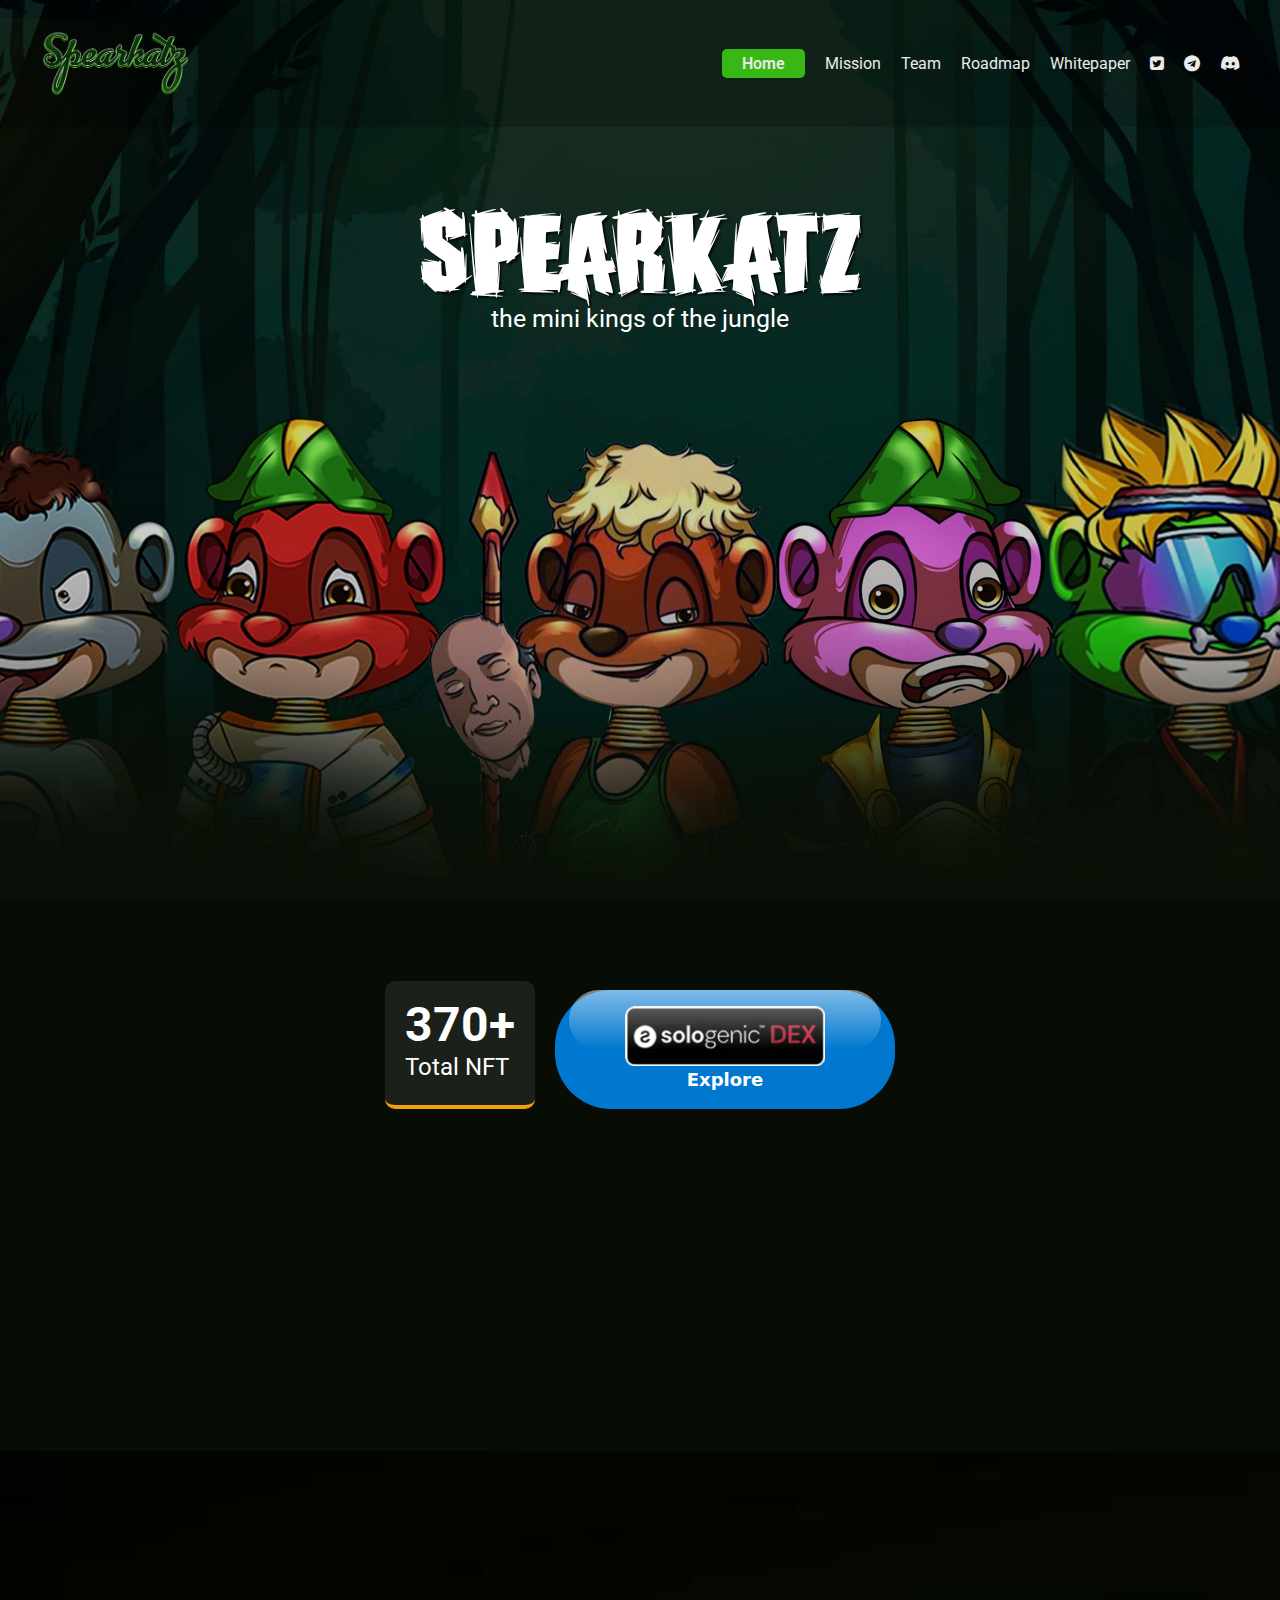
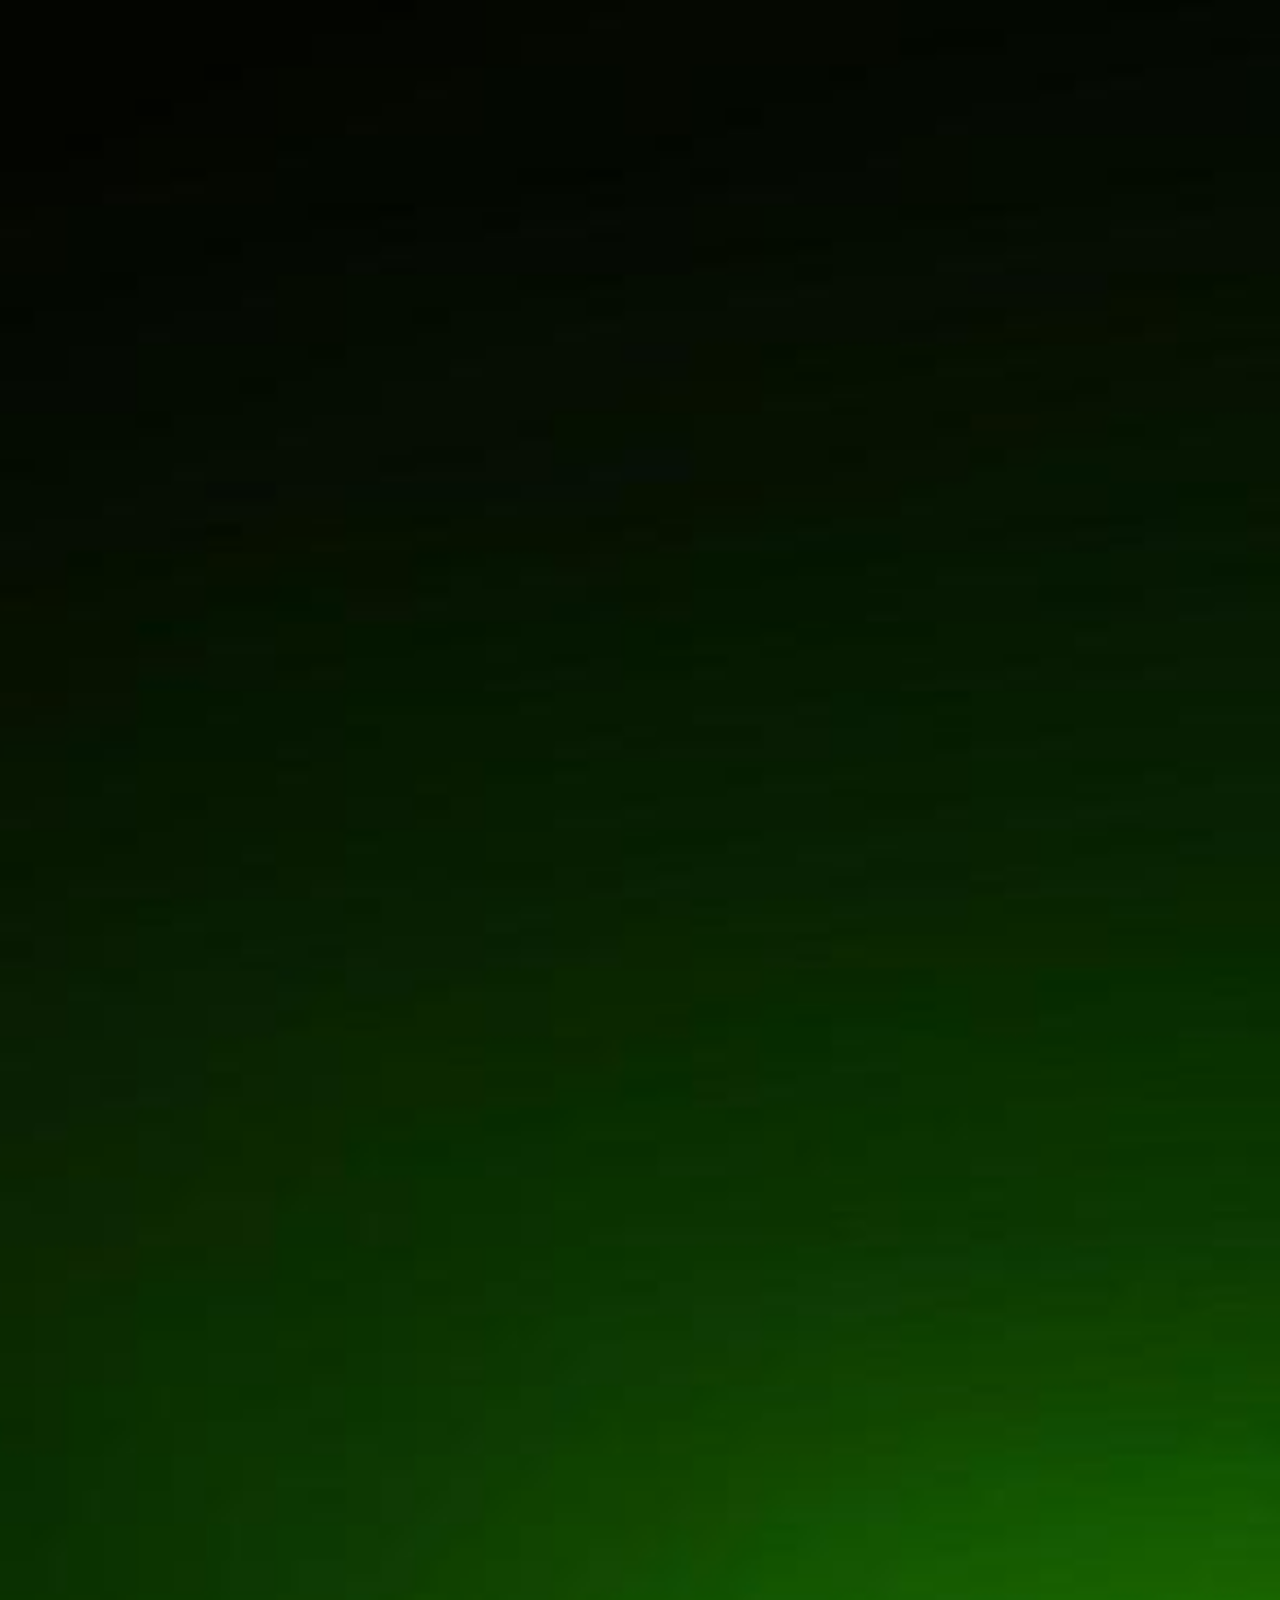
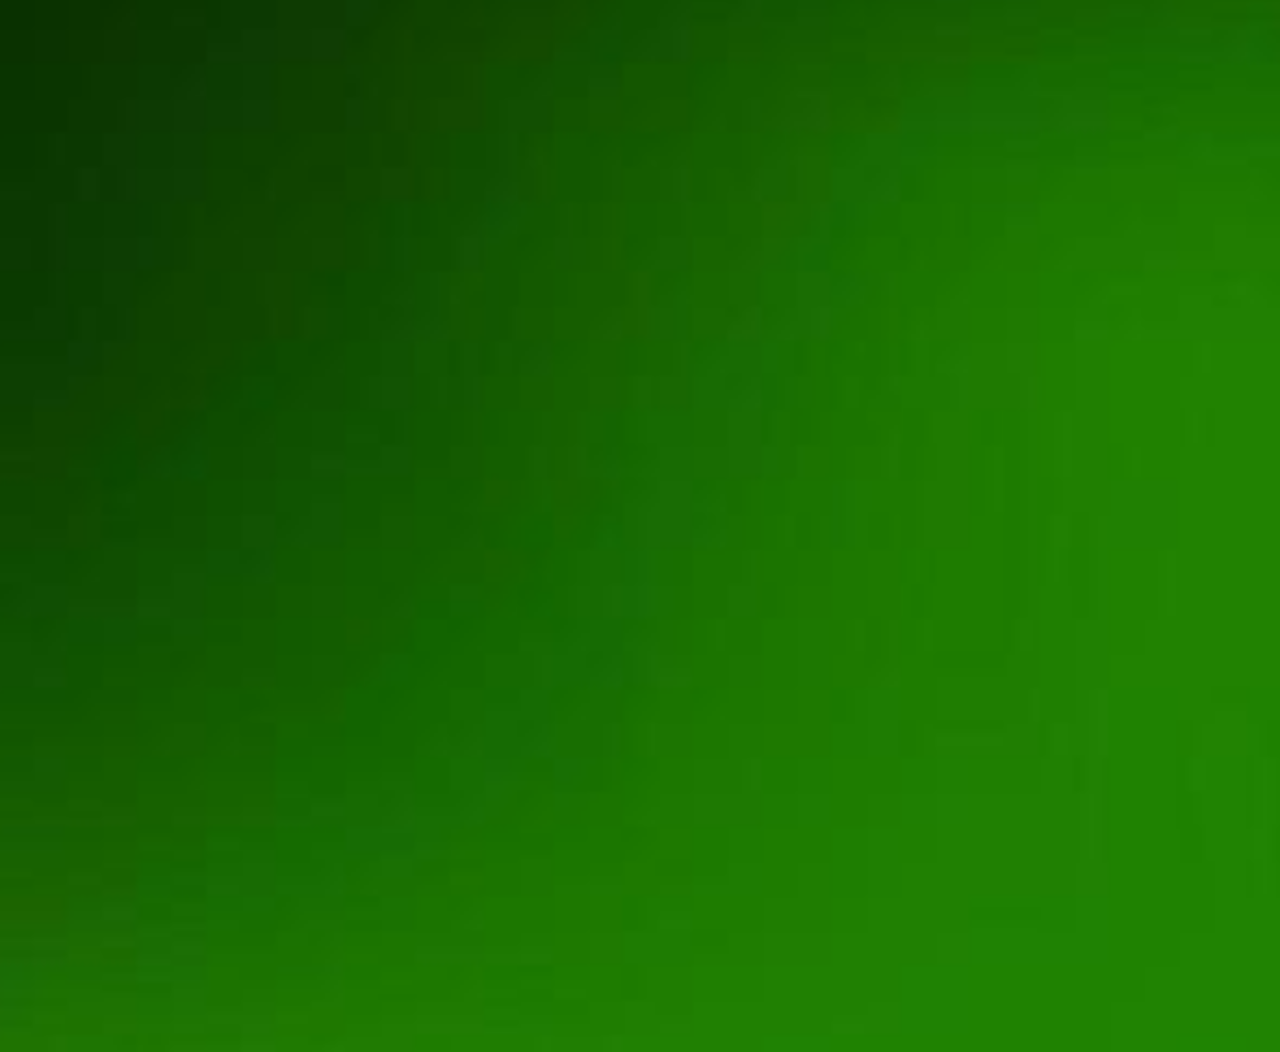
==== spk/index.html @ 39f881a1 "Add files via upload" ====
<!DOCTYPE html>
<html lang="en">
<head>
    <meta charset="UTF-8">
    <meta http-equiv="X-UA-Compatible" content="IE=edge">
    <meta name="viewport" content="width=device-width, initial-scale=1.0">
    <link rel="stylesheet" href="./index.css">
    <title>Spearkatz</title>

    <link href="https://cdnjs.cloudflare.com/ajax/libs/font-awesome/5.13.0/css/all.min.css" rel="stylesheet">
    <link rel="shortcut icon" href="./assets/favicon.ico" type="image/x-icon"/>
    <link rel="stylesheet" href="https://cdnjs.cloudflare.com/ajax/libs/font-awesome/4.7.0/css/font-awesome.min.css">
    <!-- CSS only -->
    <link href="https://cdn.jsdelivr.net/npm/bootstrap@5.2.1/dist/css/bootstrap.min.css" rel="stylesheet">
    
</head>
<body>
    
    <div class="hero-section ">
        <div class="nav-head">
        <div class="nav">
            <div class="logo-image">
                <a href="#"><img src="./images/logo.png" class="banenr" alt="logo"></a>
            </div>
            <div class="nav-content">
                <ul>
                    <li><a href="#" class="stay">Home</a></li>
                    <li><a href="#mission">Mission</a></li>
                    <li><a href="#team">Team</a></li>
                    <li><a href="#roadmap">Roadmap</a></li>
                    <li><a href="Whitepaper.html">Whitepaper</a></li>
                    <li><a href="https://twitter.com/spearkatzNFT" target="_blank"><i class="fa fa-twitter-square" aria-hidden="true"></i></a></li>
                    <li><a href="https://t.me/+BQ07JZ6l0HM3Yjg1" target="_blank"><i class="fa fa-telegram" aria-hidden="true"></i></a></li>
                    <li><a href="https://discord.gg/ZpH6e627" target="_blank"><i class="fab fa-discord" aria-hidden="true"></i></a></li>
                    <!-- <li><a href="https://discord.gg/ZpH6e627" target="_blank"><i class="fa fa-envelope-o" aria-hidden="true"></i></a></li> -->
                </ul>
            </div>
        </div>
        <button class="btn btn-primary" type="button" data-bs-toggle="offcanvas" data-bs-target="#offcanvasRight" id="close" aria-controls="offcanvasRight"><i class="fa fa-bars"></i></button>

<div class="offcanvas offcanvas-end" tabindex="-1" id="offcanvasRight" aria-labelledby="offcanvasRightLabel">
  <div class="offcanvas-header">
    <h5 id="offcanvasRightLabel"> </h5> 
    <button type="button" class="btn-close text-reset" data-bs-dismiss="offcanvas" aria-label="Close"></button>
  </div>
  <div class="offcanvas-body">
    <div class="navs">
                <div class="col">
                    <li><a href="#" >Home</a></li>
                    <li><a href="#mission">Mission</a></li>
                    <li><a href="#team">Team</a></li>
                    <li><a href="#roadmap">Roadmap</a></li>
                    <li><a href="Whitepaper.html">Whitepaper</a></li>
                    </div>
                    <div class="icon">
                    <li><a href="https://twitter.com/spearkatzNFT" target="_blank"><i class="fa fa-twitter-square" aria-hidden="true"></i></a></li>
                    <li><a href="https://t.me/+BQ07JZ6l0HM3Yjg1" target="_blank"><i class="fa fa-telegram" aria-hidden="true"></i></a></li>
                    <li><a href="https://discord.gg/ZpH6e627" target="_blank"><i class="fab fa-discord" aria-hidden="true"></i></a></li>
                    </div>
                    <!-- <li><a href="https://discord.gg/ZpH6e627" target="_blank"><i class="fa fa-envelope-o" aria-hidden="true"></i></a></li> -->
                </ul>
            </div>
  </div>
</div>
        </div>
        
        <div class="hero-text home-intro">
        <h2 class="fontsize">Spearkatz</h2>
        <p>the mini kings of the jungle</p>
        </div>
        
    </div>
    <section class="our-mission" id="mission">
        <div class="root">
            <section class="counter">
                
                <!-- single number -->
                <article>
                <span class="number" data-value="1999">0</span>
                <p class="time">Total NFT</p>
                </article>
                <!-- end of single number -->
                <div class="buuuuton">
                    <!-- HTML !-->
                    <a href="https://sologenic.org/profile/spearkatz/" target="_blank"><div>
                        <button class="button-71" role="button">
                    <div class="imgg">
                        <img src="./images/sologenic dex logo.webp" alt="" srcset="">
                    </div>
                    Explore
                </button>
                </div>
            </a>
                </div>
              </section>
        </div>
        <div class="mission-head fade-in">
          <div class="mission">
            <h2 class="fontsize">Our Mission</h2>
            <div class="cen">
            <p>Our mission is to bring our own style of hand drawn art to the XRP ledger while being able to give back to the community and help some well deserved charities along the way. Twenty percent of all  sales from each drop will be donated to various charities.
              The entire collection will consist of 1999 hand drawn NFT minted in batches of 50 NFT.</p>
            </div>
        </div>
        </div>
    </section>

    <section class="sectionn3 fade-in">
        <div class="section3-image ss">
            <img class="NO1" src="./Images/1.png" style="max-width: 250px; " alt="">
            <img class="no2" src="./Images/23.png" style="max-width: 250px; " alt="">
            <img class="no3" src="./Images/17.png" style="max-width: 250px; " alt="">
            <img class="no4" src="./Images/9.png" style="max-width: 250px; " alt="">
        </div>
        </section>

        <section class="our-mission fade-in">
            <h1 class="fontsize ann">Announcements</h1>
            <div class="flex">
            <div class="side-img">
                <img src="./images/7.png" alt="" srcset="">
            </div>
            <div class="sss">
                <p class="m">SpearkatzNFT is pleased to announce that we have been accepted onto the Staykx platform , Once the XLS-20D update is live you will have the ability to stake your NFTs to earn more SPR tokens , on top of the weekly rewards that you will receive from us.
                    Not long after that we will have our own staking pool SPR/STX Rewards to be paid in STX.</p>
            </div>
        </div>
        <div class="pie-chart">
            <!-- <h1>SPR HOLDER REWARD</h1>
            <div id="piechart" style=""></div> -->
            <div class="container my-4">
                <p class="font-weight-bold"></p>
                <div class="pie">
                  <canvas id="pieChart" style="max-width: 1000px; "></canvas>
                </div>
            
              </div>
        </div>
        
    </section>

    <section class="sectionn3 theme fade-in">
        <div class="our-team" id="team">
            <h2 class="fontsize">Our Team</h2>
        </div>
        <div id="cc">
        <div class="cards">
            <div class="card">
                <div class="imgBx">
                  <img src="./images/1.png" alt="">
                </div>
                <h2 class="profile-name">   Beefy   </h2>
                <small class="user-handle">Creator/founder</small>
                <div class="profile-actions">
                    <!-- Follow -->
                </div>
                <!-- <div class="profile-links">
                  <a href="#" class="link link-icon">
                    <i class="ph-facebook-logo"></i>
                  </a>
                  <a href="#" class="link link-icon">
                    <i class="ph-twitter-logo"></i>
                  </a>
                  <a href="#" class="link link-icon">
                    <i class="ph-instagram-logo"></i>
                  </a>
                </div> -->
              </div>
            <div class="card">
                <div class="imgBx">
                  <img src="./images/10.png" alt="">
                </div>
                <h2 class="profile-name">MacKenzie</h2>
                <small class="user-handle">The Inspiration</small>
                <div class="profile-actions">
                    <!-- Follow -->
                </div>
                <!-- <div class="profile-links">
                  <a href="#" class="link link-icon">
                    <i class="ph-facebook-logo"></i>
                  </a>
                  <a href="#" class="link link-icon">
                    <i class="ph-twitter-logo"></i>
                  </a>
                  <a href="#" class="link link-icon">
                    <i class="ph-instagram-logo"></i>
                  </a>
                </div> -->
              </div>
            <div class="card">
                <div class="imgBx">
                  <img src="./images/17.png" alt="">
                </div>
                <h2 class="profile-name">Raja</h2>
                <small class="user-handle">Ambassador</small>
                <div class="profile-actions">
                    <!-- Follow -->
                </div>
                <!-- <div class="profile-links">
                  <a href="#" class="link link-icon">
                    <i class="ph-facebook-logo"></i>
                  </a>
                  <a href="#" class="link link-icon">
                    <i class="ph-twitter-logo"></i>
                  </a>
                  <a href="#" class="link link-icon">
                    <i class="ph-instagram-logo"></i>
                  </a>
                </div> -->
              </div>
            <div class="card">
                <div class="imgBx">
                  <img src="./images/18.png" alt="">
                </div>
                <h2 class="profile-name">Junie</h2>
                <small class="user-handle">Founder / Admin</small>
                <div class="profile-actions">
                    <!-- Follow -->
                </div>
                <!-- <div class="profile-links">
                  <a href="#" class="link link-icon">
                    <i class="ph-facebook-logo"></i>
                  </a>
                  <a href="#" class="link link-icon">
                    <i class="ph-twitter-logo"></i>
                  </a>
                  <a href="#" class="link link-icon">
                    <i class="ph-instagram-logo"></i>
                  </a>
                </div> -->
              </div>
            <div class="card">
                <div class="imgBx">
                  <img src="./images/4.png" alt="">
                </div>
                <h2 class="profile-name">Grant </h2>
                <small class="user-handle">Web developer</small>
                <div class="profile-actions">
                    <!-- Follow -->
                </div>
                <!-- <div class="profile-links">
                  <a href="#" class="link link-icon">
                    <i class="ph-facebook-logo"></i>
                  </a>
                  <a href="#" class="link link-icon">
                    <i class="ph-twitter-logo"></i>
                  </a>
                  <a href="#" class="link link-icon">
                    <i class="ph-instagram-logo"></i>
                  </a>
                </div> -->
              </div>
            <div class="card">
                <div class="imgBx">
                  <img src="./images/7.png" alt="">
                </div>
                <h2 class="profile-name">Rico  </h2>
                <small class="user-handle"> Digital artist</small>
                <div class="profile-actions">
                    <!-- Follow -->
                </div>
                <!-- <div class="profile-links">
                  <a href="#" class="link link-icon">
                    <i class="ph-facebook-logo"></i>
                  </a>
                  <a href="#" class="link link-icon">
                    <i class="ph-twitter-logo"></i>
                  </a>
                  <a href="#" class="link link-icon">
                    <i class="ph-instagram-logo"></i>
                  </a>
                </div> -->
              </div>
        </div>
        </div>
    </section>

    <section class="our-mission reward-hero fade-in">
        <h2 class="reward fontsize">Reward</h2>
        <p id="reward">
            <ul class="reward-list">
                <li>For each NFT held  holders will receive a weekly airdrop of Spear token – SPR.</li>
                <li>SPR tokens can be used to buy limited edition NFT that are currently being designed.</li>
                <li>Limited edition NFT will be available to purchase after the batch 2 mint is live.</li>
                <li>For each NFT held the holder will receive 10000 SPR tokens weekly.</li>
                <li>The more NFT held the more SPR tokens received.</li>
                <li>Twenty percent of NFT sales will be put onto a staking platform so holders will also receive a monthly XRP airdrop.</li>
                <li>Stay tuned as many more great things to come.</li>
            </ul>
        </p>
        <div class="roadmap" id="roadmap">
            <img src="./images/Jungle roadmapi.jpg" alt="" srcset="">
        </div>
    </section>
    
    <script src="https://cdnjs.cloudflare.com/ajax/libs/Chart.js/2.8.0/Chart.min.js"></script>
        <script type="text/javascript" src="https://www.gstatic.com/charts/loader.js"></script> 
    <script src="https://cdn.jsdelivr.net/npm/bootstrap@5.2.1/dist/js/bootstrap.bundle.min.js"></script>
    <script src="./app.js"></script>


    <!-- icon link -->

</body>
</html>
---- spk/index.css ----
@import url('http://fonts.cdnfonts.com/css/cf-jungle');
@import url('https://fonts.googleapis.com/css2?family=Roboto:wght@300;400;500;700&display=swap');

:root {
  --font: 'ghost_armorregular';
  /* -- size: kf; */
    --primary-100: hsl(21, 94%, 87%);
    --primary-200: hsl(21, 80%, 74%);
    --primary-300: hsl(21, 65%, 59%);
    --primary-400: hsl(21, 57%, 50%);
    /* primary/main color */
    --primary-500: hsl(21, 62%, 45%);
    --primary-600: hsl(21, 77%, 34%);
    --primary-700: hsl(21, 81%, 29%);
    --primary-800: hsl(21, 84%, 25%);
    --primary-900: hsl(21, 91%, 17%);
  
    /* grey */
    --grey-50: #f8fafc;
    --grey-100: #f1f5f9;
    --grey-200: #e2e8f0;
    --grey-300: #cbd5e1;
    --grey-400: #94a3b8;
    --grey-500: #64748b;
    --grey-600: #475569;
    --grey-700: #334155;
    --grey-800: #1e293b;
    --grey-900: #0f172a;
    /* rest of the colors */
    --black: #222;
    --white: #fff;
    --red-light: #f8d7da;
    --red-dark: #842029;
    --green-light: #d1e7dd;
    --green-dark: #0f5132;
  
    --smallText: 0.7em;
    /* rest of the vars */
    --backgroundColor: var(--grey-50);
    --textColor: var(--grey-900);
    --borderRadius: 0.25rem;
    --letterSpacing: 1px;
    --transition: 0.3s ease-in-out all;
    --max-width: 1120px;
    --fixed-width: 600px;
    --fluid-width: 90vw;
    /* box shadow*/
    --shadow-1: 0 1px 3px 0 rgba(0, 0, 0, 0.1), 0 1px 2px 0 rgba(0, 0, 0, 0.06);
    --shadow-2: 0 4px 6px -1px rgba(0, 0, 0, 0.1),
      0 2px 4px -1px rgba(0, 0, 0, 0.06);
    --shadow-3: 0 10px 15px -3px rgba(0, 0, 0, 0.1),
      0 4px 6px -2px rgba(0, 0, 0, 0.05);
    --shadow-4: 0 20px 25px -5px rgba(0, 0, 0, 0.1),
      0 10px 10px -5px rgba(0, 0, 0, 0.04);
  }
  @font-face {
    font-family: 'ghost_armorregular';
    src: url('./font/ghostarmor-webfont.woff') format('woff2'),
         url('./font/ghostarmor-webfont.woff2') format('woff');
    font-weight: normal;
    font-style: normal;

}

*{
  margin: 0 !important;
  padding: 0 !important;
  list-style: none;
  text-decoration: none !important;
  font-family:'Roboto', sans-serif;
  box-sizing: border-box;
  /* color: #fff; */
}

html{
  scroll-behavior: smooth !important;
}
.fade-in {
  opacity: 0;
  transition: opacity 250ms ease-in;
}

.fade-in.appear {
  opacity: 1;
}

body{
    background: url(./images/dark-green-gradient-blur-backdrop-vector.jpg);
    background-position: center;
    background-repeat: no-repeat;
    background-size: cover;
}
#close{
    display: none !important;
}
.logo-image img{
    width: 150px;
}

/* Nav bar */
.nav-content ul{
    display: flex;
  }
  .nav-head{
    display: flex;
    justify-content: center;
    padding: 30px 40px !important;
    background-color: rgba(0,0,0,.2);
  }
  .nav{
    width: 1500px !important;
    max-width: 1500px;
    display: flex;
    align-items: center !important;
    justify-content: space-between !important;
}
.nav-content ul li a{
    color: rgb(235, 235, 235);
    padding-left: 20px !important;
  }
  .stay{
    padding: 5px 10px !important;
    padding-right: 20px !important;
    border-radius: 5px;
    font-weight: 600;
    background: #38b814;
  }
  .stay:hover{
  color: rgb(235, 235, 235) !important;
  transition: 0.5s all ease;
  background: #1e7805;
}
.nav-content ul li a:hover{
    transition: 0.5s all ease;
    color: #2cc003;
}




/* hero section */
.hero-section{
    background:linear-gradient(90deg, rgba(0, 0, 0, 0.2) 0%, rgba(0, 0, 0, 0.2) 50%, rgba(0, 0, 0, 0.2) 100%), url(./images/banner\ img.jpg);
    height: 100vh;
    background-position: center;
    background-repeat: no-repeat;
    background-size: cover;
}
.hero-text{
    width: 100%;
    color: #fff;
    position: absolute;
    top: 20%;
    /* left: 50%; */
    transform: translate(-50%,-5);
    text-align: center;
  }
  .hero-text h2{
    font-family: var(--font);
    text-transform: uppercase;
    /* font-weight: 600; */
    font-size: 90px;
    padding-top: 20px !important;
    text-shadow: 2px 2px 2px rgba(0,0,0,.8);
    margin: 0 !important;
    height: 120px;
}
.hero-text p{
    font-family: 'Roboto', sans-serif;
    font-weight: 400;
    font-size: 25px !important;
    margin: 0 !important;
}

/* mission */
.our-mission{
background: #070d05;
border-bottom-width: 0 !important;
}
.mission p{
    margin: 0;
    margin-bottom: 50px !important;
}

.time {
    margin-bottom: 1.5rem;
    max-width: 40em;
  }
  
  
  small,
  .text-small {
    font-size: var(--smallText);
  }
  
  a {
    text-decoration: none;
  }
  ul {
    list-style-type: none;
    padding: 0 !important;
  }
  
  .img {
    width: 100%;
    display: block;
    object-fit: cover;
  }
  /*
  =============== 
  Numbers 
  ===============
  */
  

  
  @media screen and (min-width: 768px) {
    section {
      grid-template-columns: 1fr 1fr;
    }
  }
  @media screen and (min-width: 992px) {
    section {
      grid-template-columns: 1fr 1fr 1fr;
    }
  }
  
  article {
    background: rgba(109, 109, 109, 0.2);
    padding: 20px 20px !important;
    border-radius: 10px;
    border-bottom: 4px solid transparent;
  }
  
  article span {
    font-size: 3rem;
    font-weight: 700;
    color: #fff;
    line-height: 1;
  }
  
  article p {
    color: #fff;
    margin: 0;
    text-transform: capitalize;
    font-size: 1.5rem;
  }
  
  article:nth-of-type(1) {
    border-bottom-color: #f59e0b;
  }

.mission{
    text-align: center;
    color: #fff;
}
.mission h2{
    /* font-weight: 600; */
    text-transform: uppercase;
    font-family: var(--font);
    font-size: 70px;
}
.mission p{
  /* max-width: 1000px; */
  background-color: rgba(0, 0, 0, 0.7);
  border-radius: 20px ;
  width: 900px;
  font-size: 15px;
  padding: 30px 30px !important;
}
.mission-head{
  display: flex;
  justify-content: center;
  text-align: center;
}
.root{
  display: flex;
  justify-content: center;
}
.imgg img{
  width: 200px;
}
.buuuuton{
  padding-left: 20px !important;
}
.counter{
  display: flex;
  align-items: center;
  margin-left: 0px auto;
  padding: 5rem 0 !important;
  /* gap: 2rem; */
  max-width: 1500px;
}

.section3-image img{
  /* clip-path: circle(50% at 50% 50%);
  box-shadow: 0px 2px 40px 5px #E02B20; */
  border-radius: 40px 40px 40px 40px;
  overflow: hidden;
  MARGIN-left: 20px !important;
}
.sectionn3{
  background: #001200;
  /* width: 100vw; */
  margin: 0 !important;
  padding-bottom: 90px !important;
}
.section3-image{
  padding-top: 40px !important;
  padding-bottom: 40px !important;
}
.ss{
  display: flex;
  justify-content: center;
  padding-top: 80px !important;
}
.NO1{
  box-shadow: 0px 2px 40px 5px #E02B20;
}
.no2{
  box-shadow: 0px 2px 40px 5px #7CDA24;
}
.no3{
  box-shadow: 0px 2px 40px 5px #af7e00;
}
.no4{
  box-shadow: 0px 2px 40px 5px #25ddda;
}
.our-mission h1{
  font-family: var(--font);
  text-transform: uppercase;
  color: #fff;
  font-size: 70px;
  text-align: center;
  padding-top: 50px !important;
  margin-bottom: 20px !important;
}
.sss{
  display: flex;
  justify-content: center;
  margin-left: 40px;
}
.flex{
  display: flex;
  justify-content: center;
  align-items: center;
  padding-bottom: 20px !important;
}
.side-img img{
  width: 250px;
  padding-right: 15px !important;
}
.sss p{
  width: 550px;
  background-color: rgba(0, 0, 0, 0.7);
  border-radius: 20px ;
  padding: 20px 20px !important;
  color: #fff;
}


/* pie chat */
#pieChart{
  padding-bottom: 20px !important;
  padding-top: 20px !important;
}
.pie{
  display: flex;
  justify-content: center;
}
.pie-chart{
  display: flex;
  justify-content: center;
}



/* our team */

#cc{
  display: flex;
  justify-content: center;
}
.our-team{
  text-align: center;
  padding-bottom: 20px !important;
  color: #ffff;
}
.our-team h2{
  font-family: var(--font);
  text-transform: uppercase;
  font-size: 70px;
  padding-bottom: 20px !important;
  padding-top: 50px !important;
}
.theme{
  background-image: linear-gradient(rgba(0, 0, 0, 0.5), rgba(0, 0, 0, 0.5)), url(./images/sasha-mio-2.jpg);
}
.cards{
    /* min-height: 100vh; */
    display: grid;
    grid-template-columns: 1fr 1fr 1fr;
    justify-content: center;
    justify-items: center;
    /* padding-block: ; */
    align-items: center;
    /* background: #060606; */
    max-width: 1500px;
}
.card{
  display: flex;
  justify-content: center;
  align-items: center;
    flex-direction: column;
    width: 90%;
    max-width: 300px;
    position: relative;
    background-color: #1e7805;
    background-clip: padding-box;
    border: 3px solid transparent;
    background-color: rgb(255, 255, 255, 0.1) !important;
    height: 300px !important;
    padding: 3rem !important;
    color: #f1f3f3;
    border-radius: 16px;
    margin-bottom: 20px !important;
  }
  .card:hover{
    box-shadow: 0 0 20px 0px rgba(255, 255, 255, 1);
    transition: 0.5s all ease;
    /* transform: translate(1px); */
    /* background-color: #16310e !important; */

  }
.card::after
{
    content: '';
    position: absolute;
    top: -3px;
    bottom: -3px;
    right: -3px;
    left: -3px;
    z-index: -1;
    display: block;
    border-radius: 16px;
    /* background-image: linear-gradient(135deg, #752e7c, #734a58 20%, #1b2028 30%, #2c333e 100%); */
}
.card .imgBx 
{
    width: 175px;
    height: 175px;
    border-radius: 20px;
    position: relative;
    overflow: hidden;
    border: #fff 2px solid;
}
.card .imgBx img
{
    position: absolute;
    top: 50%;
    left: 50%;
    transform: translate(-50%,-50%);
    object-fit: cover;
    width: 100%;
}
.card .profile-name
{
    font-size: 1.5rem;
    font-weight: 600;
    margin-top: 1.5rem;
}
.card .user-handle
{
    color: #7d8396;
}
.card .profile-actions
{
    display: flex;
    justify-content: center;
    align-items: center;
    margin-top: 1.5rem;
}
.card .profile-actions > *
{
    margin: 0 0.25rem;
}

/* CSS */
.button-71 {
  background-color: #0078d0;
  border: 0;
  border-radius: 56px;
  color: #fff;
  cursor: pointer;
  display: inline-block;
  font-family: system-ui,-apple-system,system-ui,"Segoe UI",Roboto,Ubuntu,"Helvetica Neue",sans-serif;
  font-size: 18px;
  font-weight: 600;
  outline: 0;
  padding: 16px 21px !important;
  position: relative;
  text-align: center;
  text-decoration: none;
  transition: all .3s;
  user-select: none;
  -webkit-user-select: none;
  touch-action: manipulation;
}

.button-71:before {
  background-color: initial;
  background-image: linear-gradient(#fff 0, rgba(255, 255, 255, 0) 100%);
  border-radius: 125px;
  content: "";
  height: 50%;
  left: 4%;
  opacity: .5;
  position: absolute;
  top: 0;
  transition: all .3s;
  width: 92%;
}

.button-71:hover {
  box-shadow: rgba(255, 255, 255, .2) 0 3px 15px inset, rgba(0, 0, 0, .1) 0 3px 5px, rgba(0, 0, 0, .1) 0 10px 13px;
  transform: scale(1.05);
}

@media (min-width: 768px) {
  .button-71 {
    padding: 16px 70px !important;
    margin-top: 10px!important;
  }
}

.reward-hero{
  text-align: center;
  color: #fff;
}
.reward{
  font-family: var(--font);
  padding-bottom: 20px !important ;
  padding-top: 50px !important ;
  font-size: 70px !important;
  text-transform: uppercase;
}
.reward-list li{
  list-style: square !important;
  text-align: left;
  width: 700px;
  /* display: none; */
}
.reward-list{
  display: grid;
  justify-content: center;
  padding-bottom: 50px !important;
}
.roadmap img{
  width: 80vw;
  max-width: 1200px !important;
  padding-bottom: 10px !important;
}


/* Mobile view */
@media(max-width: 1110px) {
  .ss{
    /* display: block; */
  }
  .ss img{
    width: 200px;
  }
  .mission p{
    width: 80vw;
  }
}
@media (max-width: 900px) {
  .ss{
    display: grid;
    grid-template-columns: 1fr 1fr;
    justify-items: center;
  }
  .ss img{
    margin-bottom: 40px !important;
  }
}
@media (max-width: 860px) {
  .nav-content ul li a{
    font-size: 12px;
    /* display: none; */
  }
  .logo-image a img{
    width: 100px;
  }
  .hero-text h2, .mission H2{
    font-size: 70px;
    height: 80px;
  }
  .hero-text p{
    font-size: 20px;
  }
}
/* media per section */

/* nav & heo section */
@media (max-width: 690px) {
  .nav-content ul li a i{
    /* font-size: 12px; */
    display: none !important;
  }
  .nav-content ul li a{
    padding-right: 7px!important;
    padding-left: 7px!important;
  }
  .nav-head{
    padding: 20px 20px!important;
  }
}
@media (max-width:550px) {
  .nav-content{
    display: none;
  }
  #close{
    display: block !important;
    padding: 5px 10px!important;
    /* margin-left: 400px !important; */
  }
  .hero-section{
    height: 70vh;
  }
}
@media (max-width:860px) {
  .hero-text h2{
    /* font-size: 60px; */
    height: 100px ;
  }
  /* .mission h2{
    /* padding-bottom: 100px !important; */
  } */
  .reward{
    padding-block: 40px !important;
  }
  .cen{
    display: flex;
    justify-content: center;
  }
}
@media (max-width:460px) {
  .hero-text h2{
    font-size: 60px;
    height: 80px ;
  }
  .hero-text p{
    font-size: 15px;
  }
}
/* counter & mission */
@media (max-width: 650px) {
  .number{
    font-size: 20px;
  }
  .time{
    font-size: 10px;
  }
  .buuuuton a button{
    width: 150px;
    padding: 0!important;
  }
  .imgg img{
    width: 100px;
  }
}

/* COLOR IMAGE */
@media (max-width:540px) {
  .ss{
    grid-template-columns: 1fr;
  }
}

/* announcement & pie chart */
@media (max-width:850px) {
  .flex{
    flex-direction: column;
  }
  canvas{
    width: 90vw !important;
    /* height: 350px !important; */
  }
  .side-img img{
    padding-block: 20px !important;
  }
  .sss{
    width: 70vw;
    text-align: center;
  }
}


/* our team */
@media (max-width:850px) {
  .cards{
    grid-template-columns: 1fr 1fr;
  }
}
@media (max-width:640px) {
  .card{
    height: 200px !important;
    /* width: 200px; */
    padding: 10px 20px !important;
  }
  .reward-list{
    font-size: 11px;
  }
  .cards{
    grid-template-columns: 1fr 1fr;
  }
  .card .imgBx {
    width: 140px;
    height: 140px;
}
.card .profile-name {
  font-size: 1rem;
    font-weight: 600;
    margin-top: 1.5rem;
}
.card .user-handle
{
    color: #7d8396;
    font-size: 0.7rem;
  }
}
    @media (max-width:400px) {
      .cards{
        grid-template-columns: 1fr;
      }
    }


    /* reward */
    @media (max-width:780px) {
      .reward-list li{
        width: 80vw;
      }
    }



      /* font size */
      @media (max-width:650px) {
        .fontsize{
          font-size: 50px !important;
        }
        .hero-text h2{
          height: 80px !important;
        }
        .hero-text p{
          font-size: 19px !important;
        }
      }
      @media (max-width:450px) {
            .fontsize{
              font-size: 40px !important;
            }
            .ann{
              font-size: 35px !important;
            }
            .hero-text h2{
              height: 70px !important;
            }
            .hero-text p{
              font-size: 15px !important;
            }

          }
.navs{
  padding: 30px 40px !important;
}
.navs ul{
  padding: 30px 40px !important;
}
.icon{
  display: flex;
  padding-right: 20px !important ;
}
.icon li{
  display: flex;
  padding-right: 20px !important ;
}
.icon li a{
  padding-right: 20px !important ;
  color: #fff !important;
}
.col li a{
  padding-right: 20px !important ;
  color: #fff !important;
}
.icon li a:hover{
  padding-right: 20px !important ;
  color: rgb(10, 187, 16) !important;
  transition: 0.5s ease all;
}
.col li a:hover{
  padding-right: 20px !important ;
  color: rgb(10, 187, 16) !important;
  transition: 0.5s ease all;
}
.offcanvas{
  background-color: rgba(0, 0, 0, 0.5) !important;
}
.section-zero{
  background: #000c07;
  height: 30vh;
}
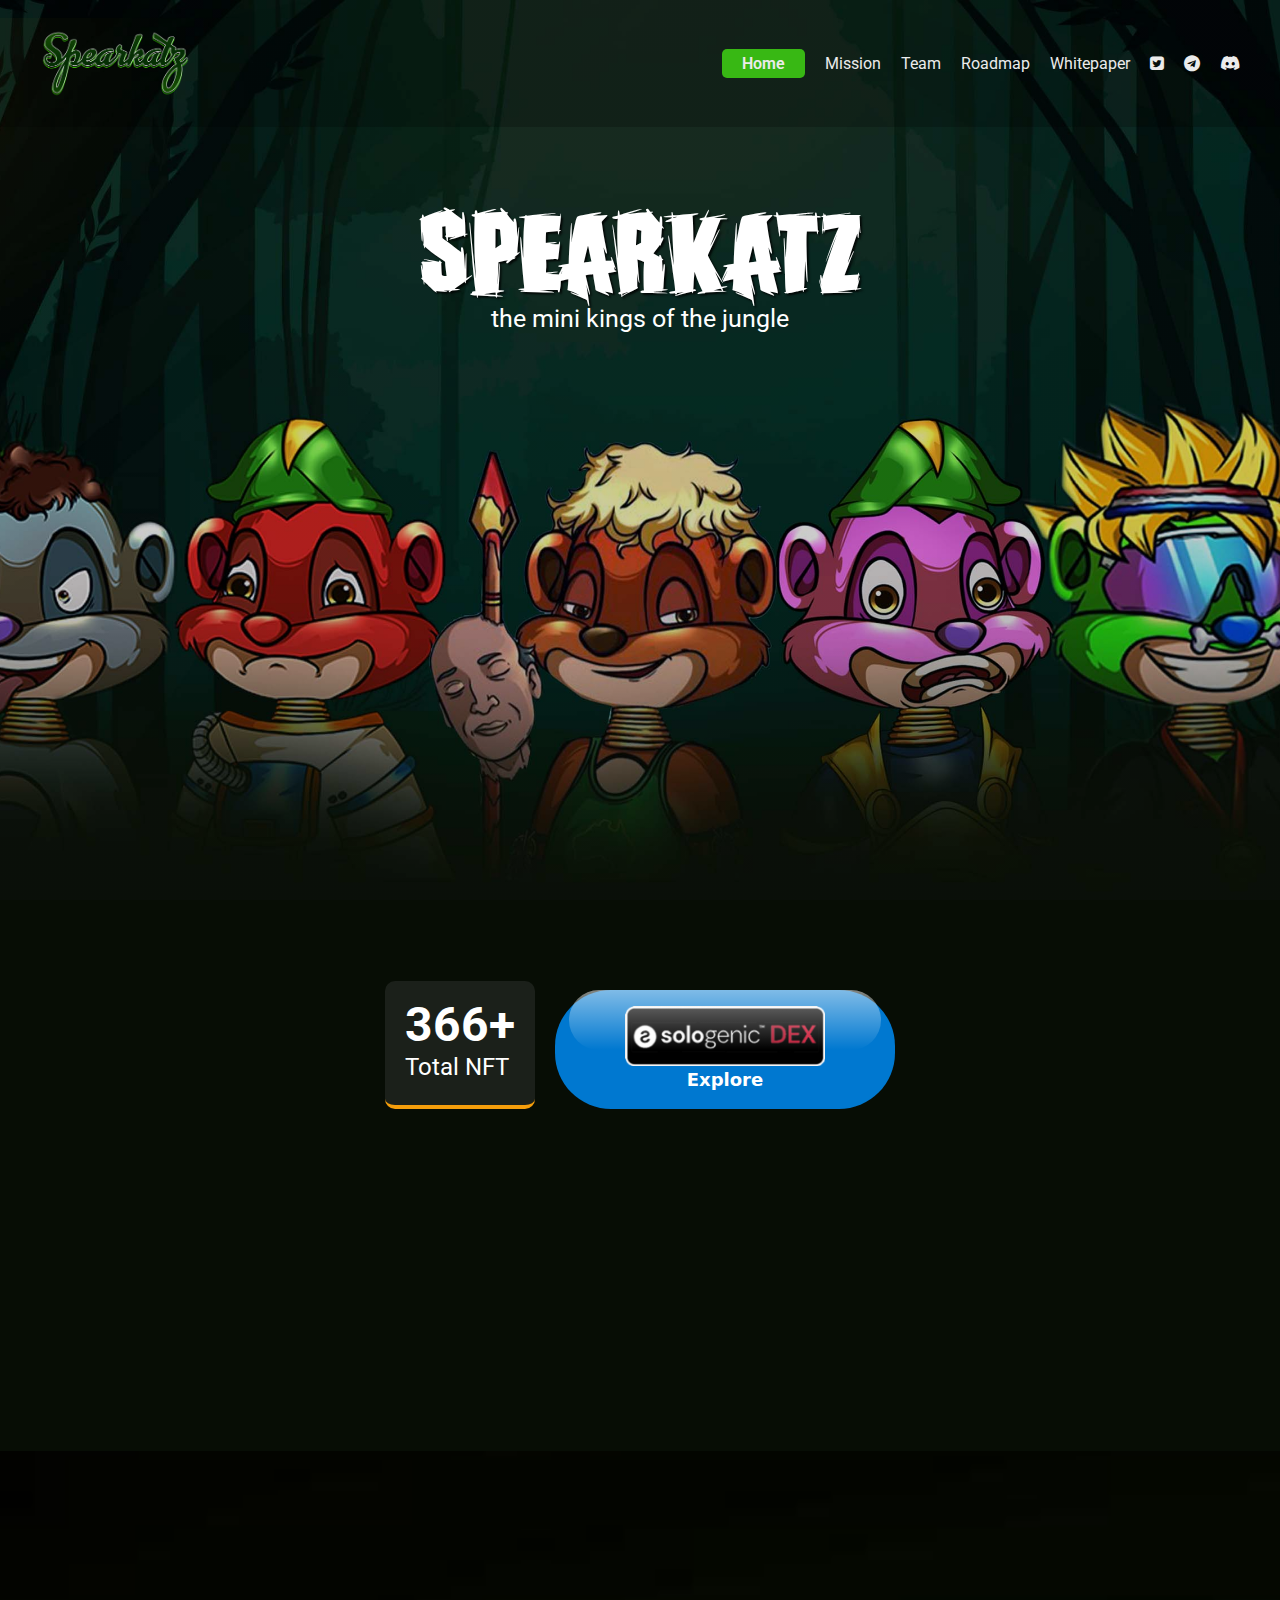
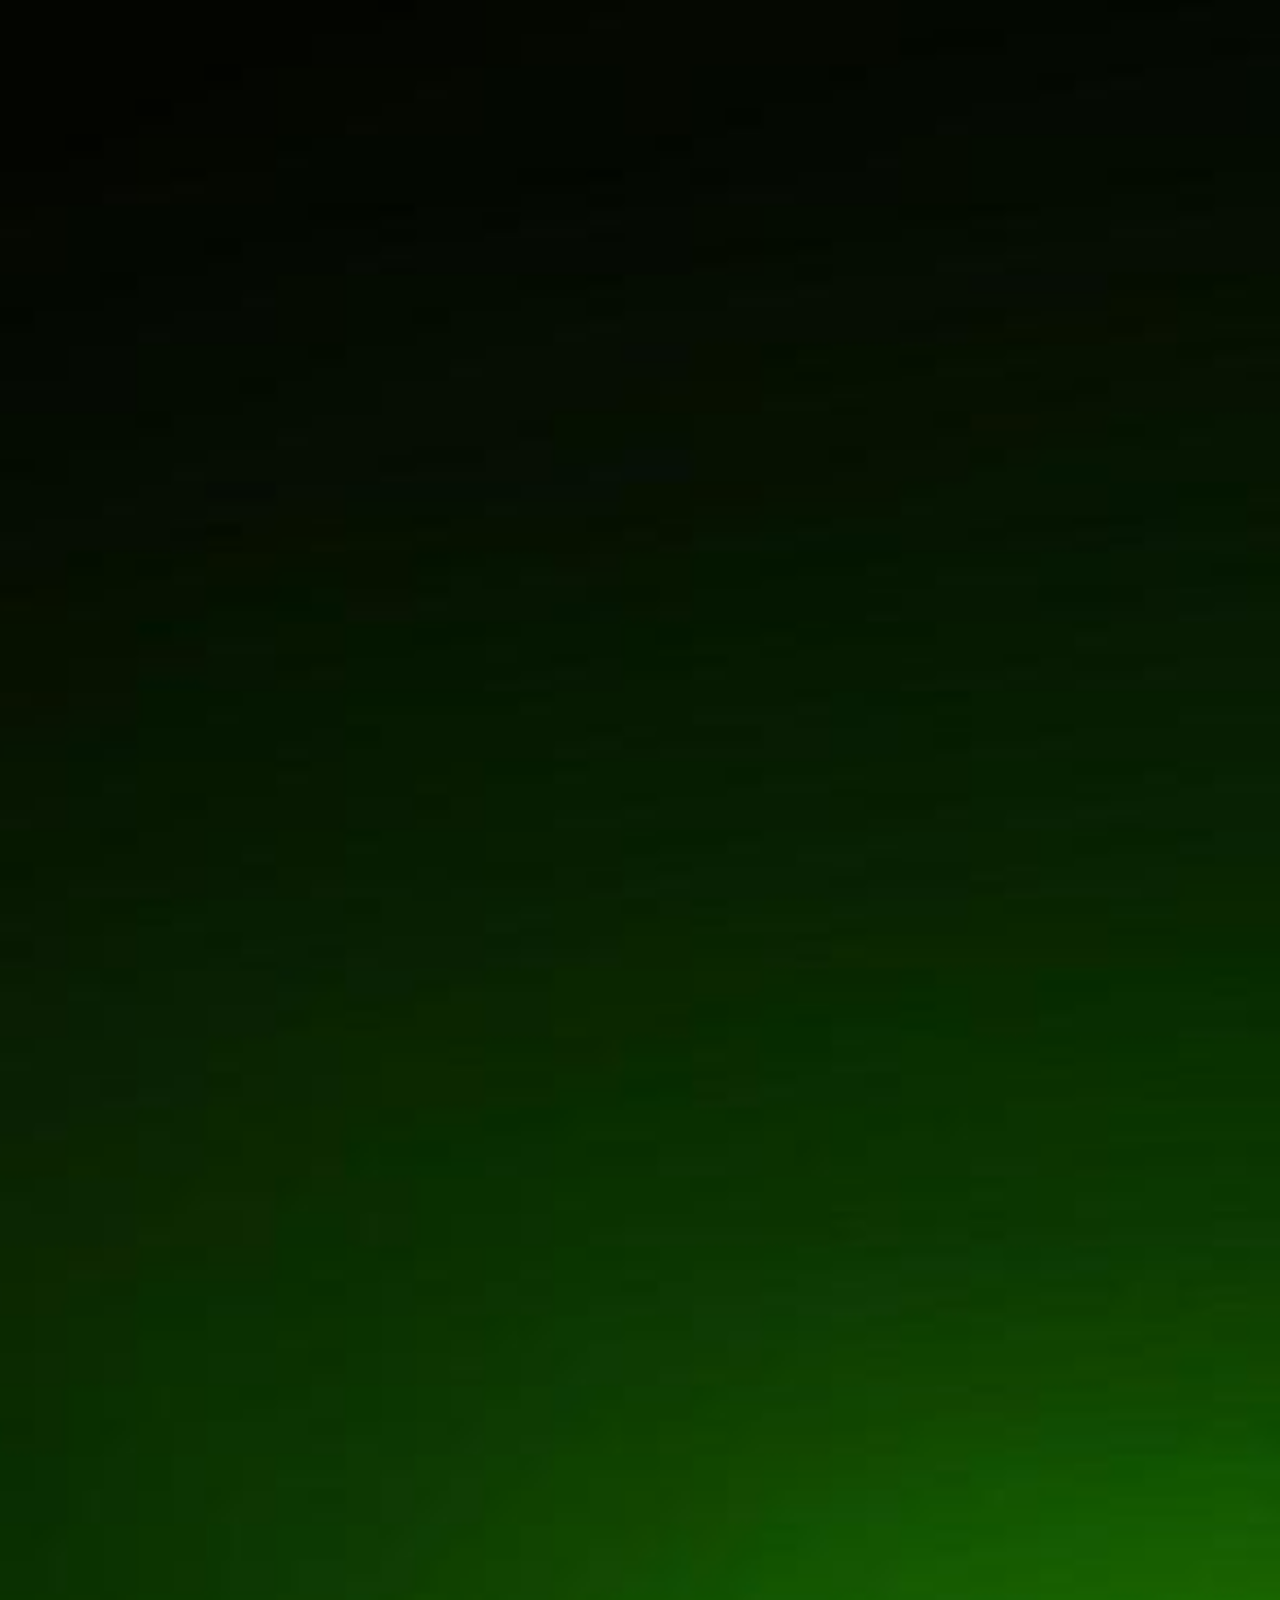
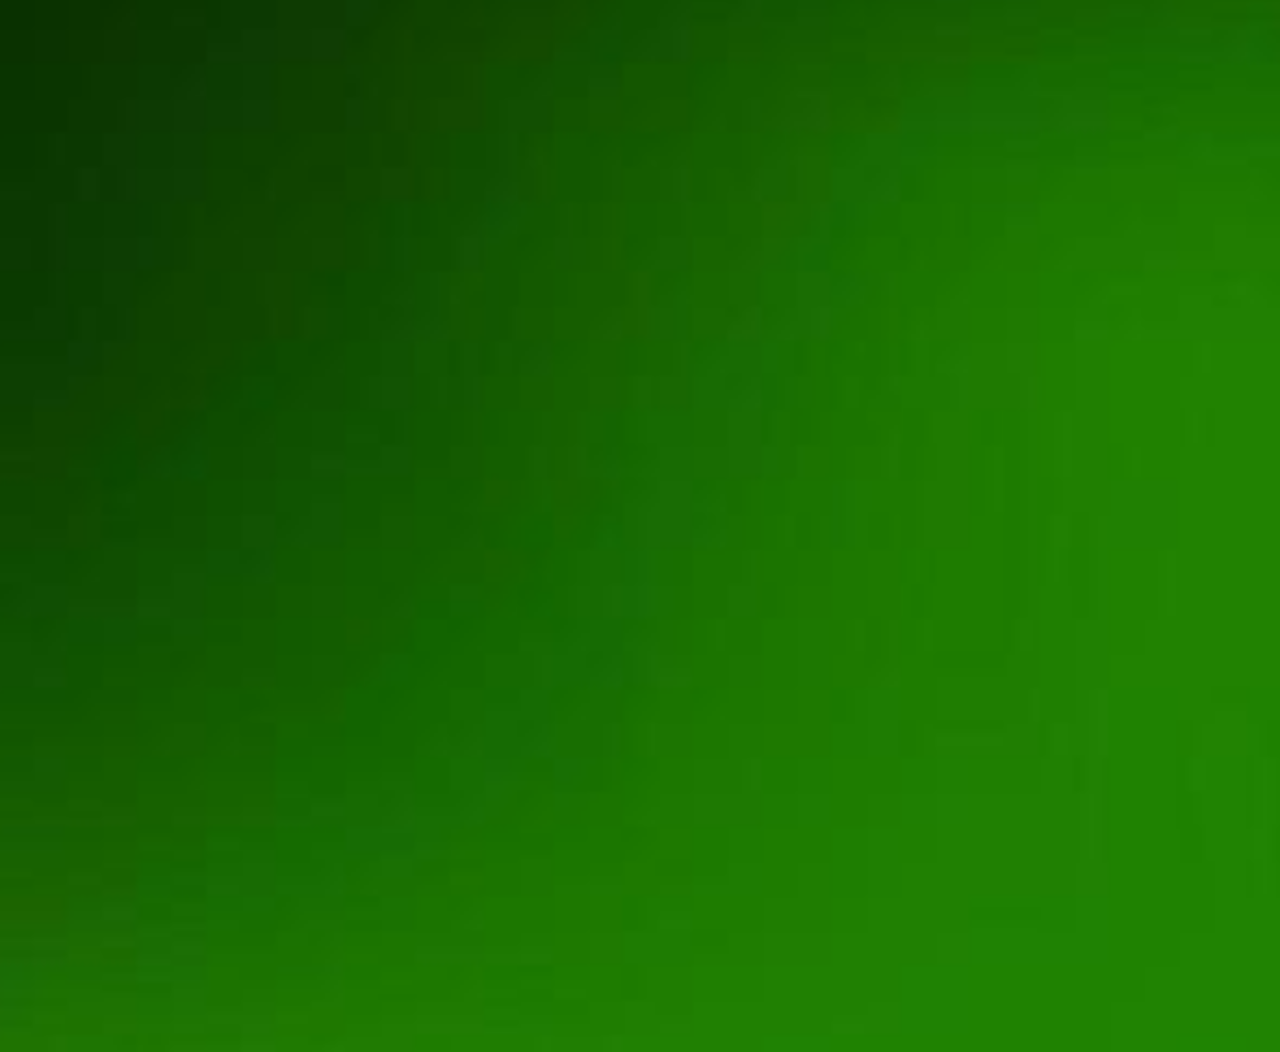
==== commit cc118825: "Update index.html" ====
--- a/spk/index.html
+++ b/spk/index.html
@@ -41,21 +41,24 @@
 <div class="offcanvas offcanvas-end" tabindex="-1" id="offcanvasRight" aria-labelledby="offcanvasRightLabel">
   <div class="offcanvas-header">
     <h5 id="offcanvasRightLabel"> </h5> 
-    <button type="button" class="btn-close text-reset" data-bs-dismiss="offcanvas" aria-label="Close"></button>
+    <button type="button" class="btn-close text-reset" data-bs-dismiss="offcanvas" id="closes" aria-label="Close"></button>
   </div>
   <div class="offcanvas-body">
     <div class="navs">
                 <div class="col">
-                    <li><a href="#" >Home</a></li>
+                  <ul class="cennn">
+                    <li><a href="#" class="button-71" >Home</a></li>
                     <li><a href="#mission">Mission</a></li>
                     <li><a href="#team">Team</a></li>
                     <li><a href="#roadmap">Roadmap</a></li>
                     <li><a href="Whitepaper.html">Whitepaper</a></li>
                     </div>
                     <div class="icon">
+                      <div class="icons">
                     <li><a href="https://twitter.com/spearkatzNFT" target="_blank"><i class="fa fa-twitter-square" aria-hidden="true"></i></a></li>
                     <li><a href="https://t.me/+BQ07JZ6l0HM3Yjg1" target="_blank"><i class="fa fa-telegram" aria-hidden="true"></i></a></li>
                     <li><a href="https://discord.gg/ZpH6e627" target="_blank"><i class="fab fa-discord" aria-hidden="true"></i></a></li>
+                    </div>>
                     </div>
                     <!-- <li><a href="https://discord.gg/ZpH6e627" target="_blank"><i class="fa fa-envelope-o" aria-hidden="true"></i></a></li> -->
                 </ul>
@@ -302,4 +305,4 @@
     <!-- icon link -->
 
 </body>
-</html>+</html>
